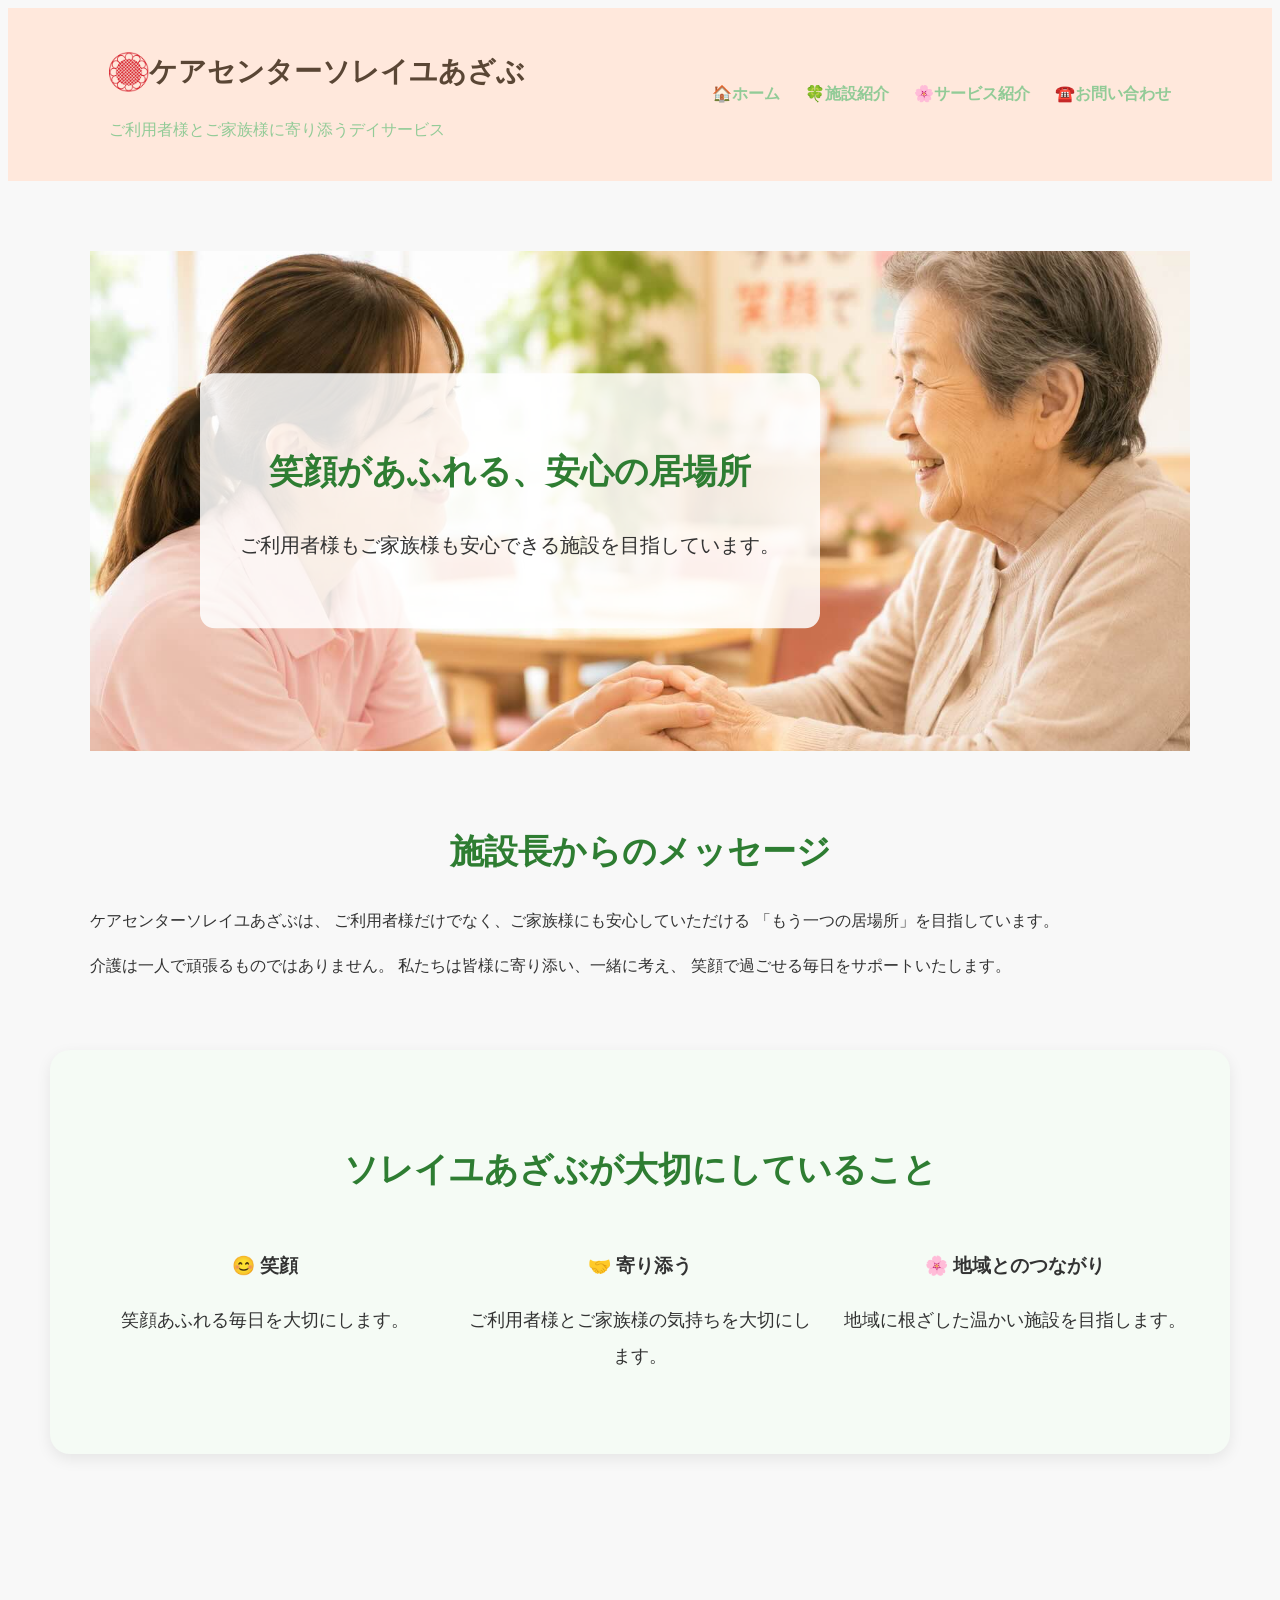
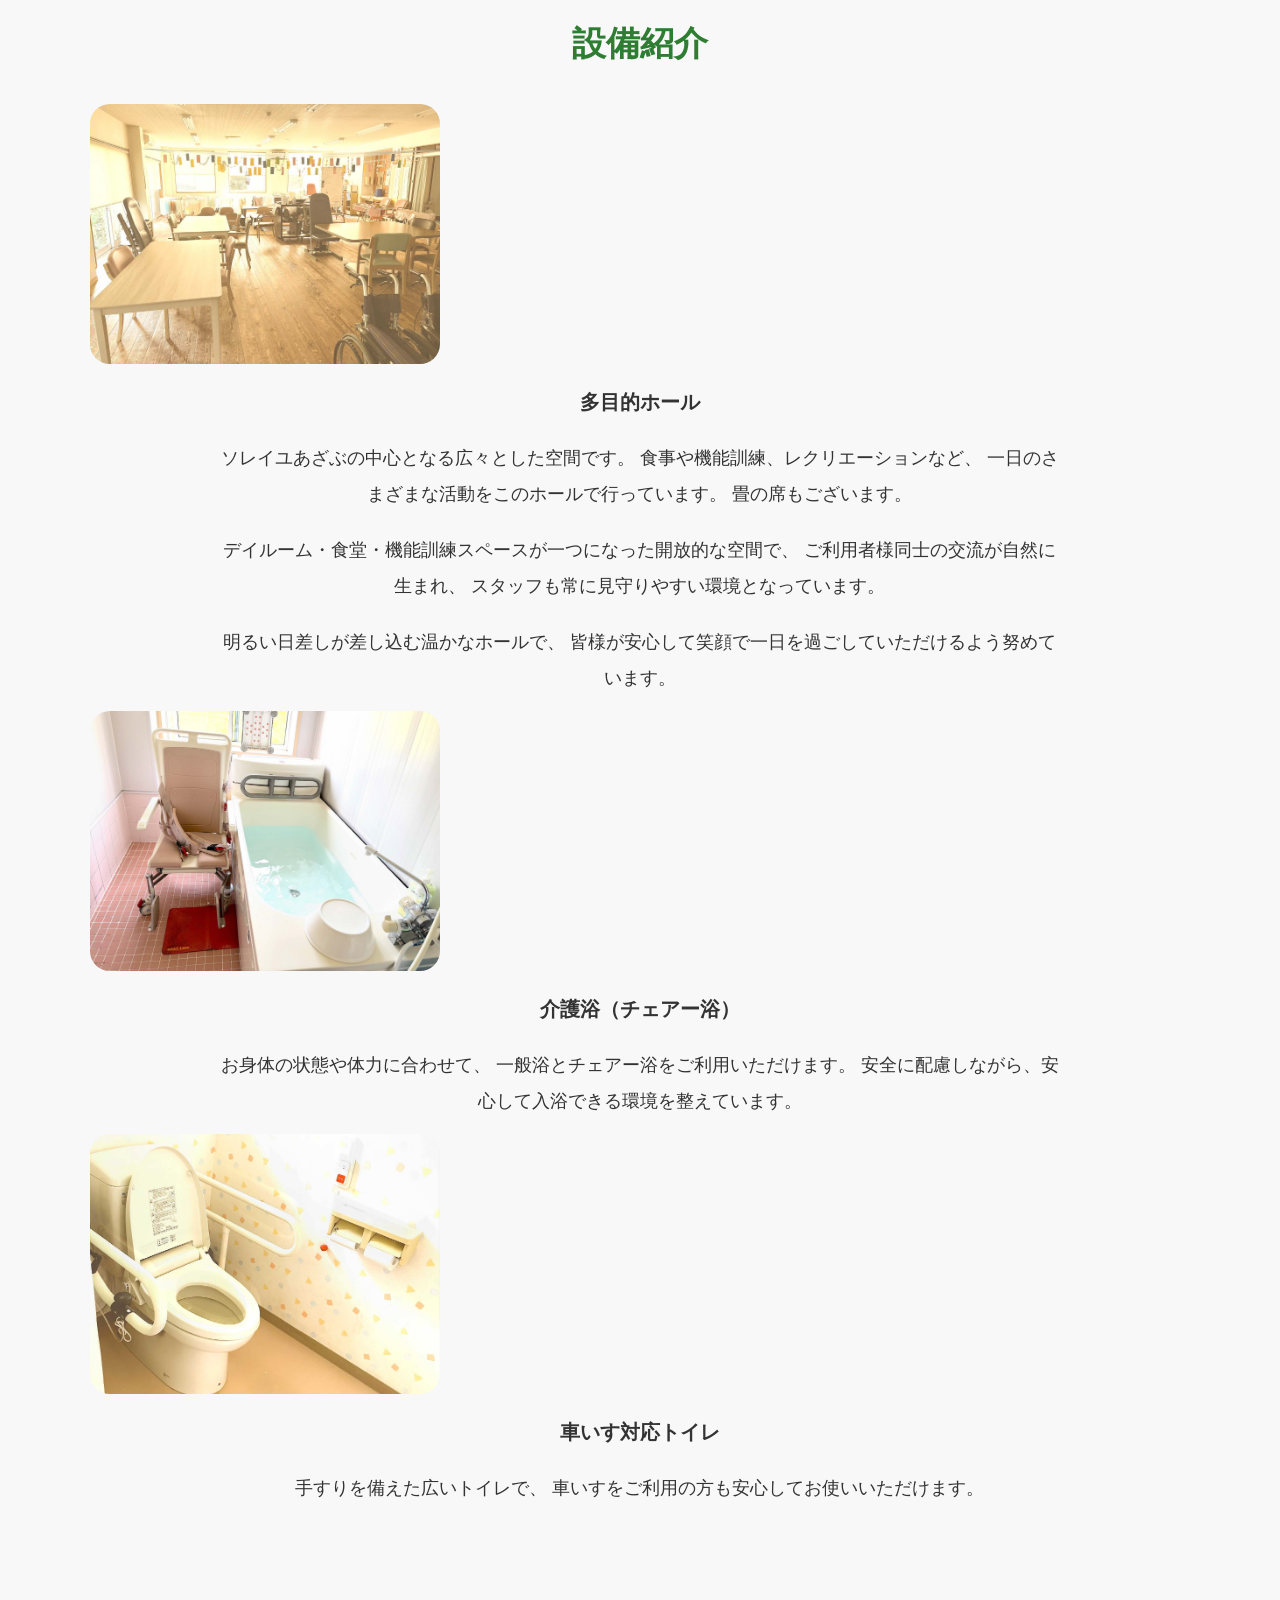
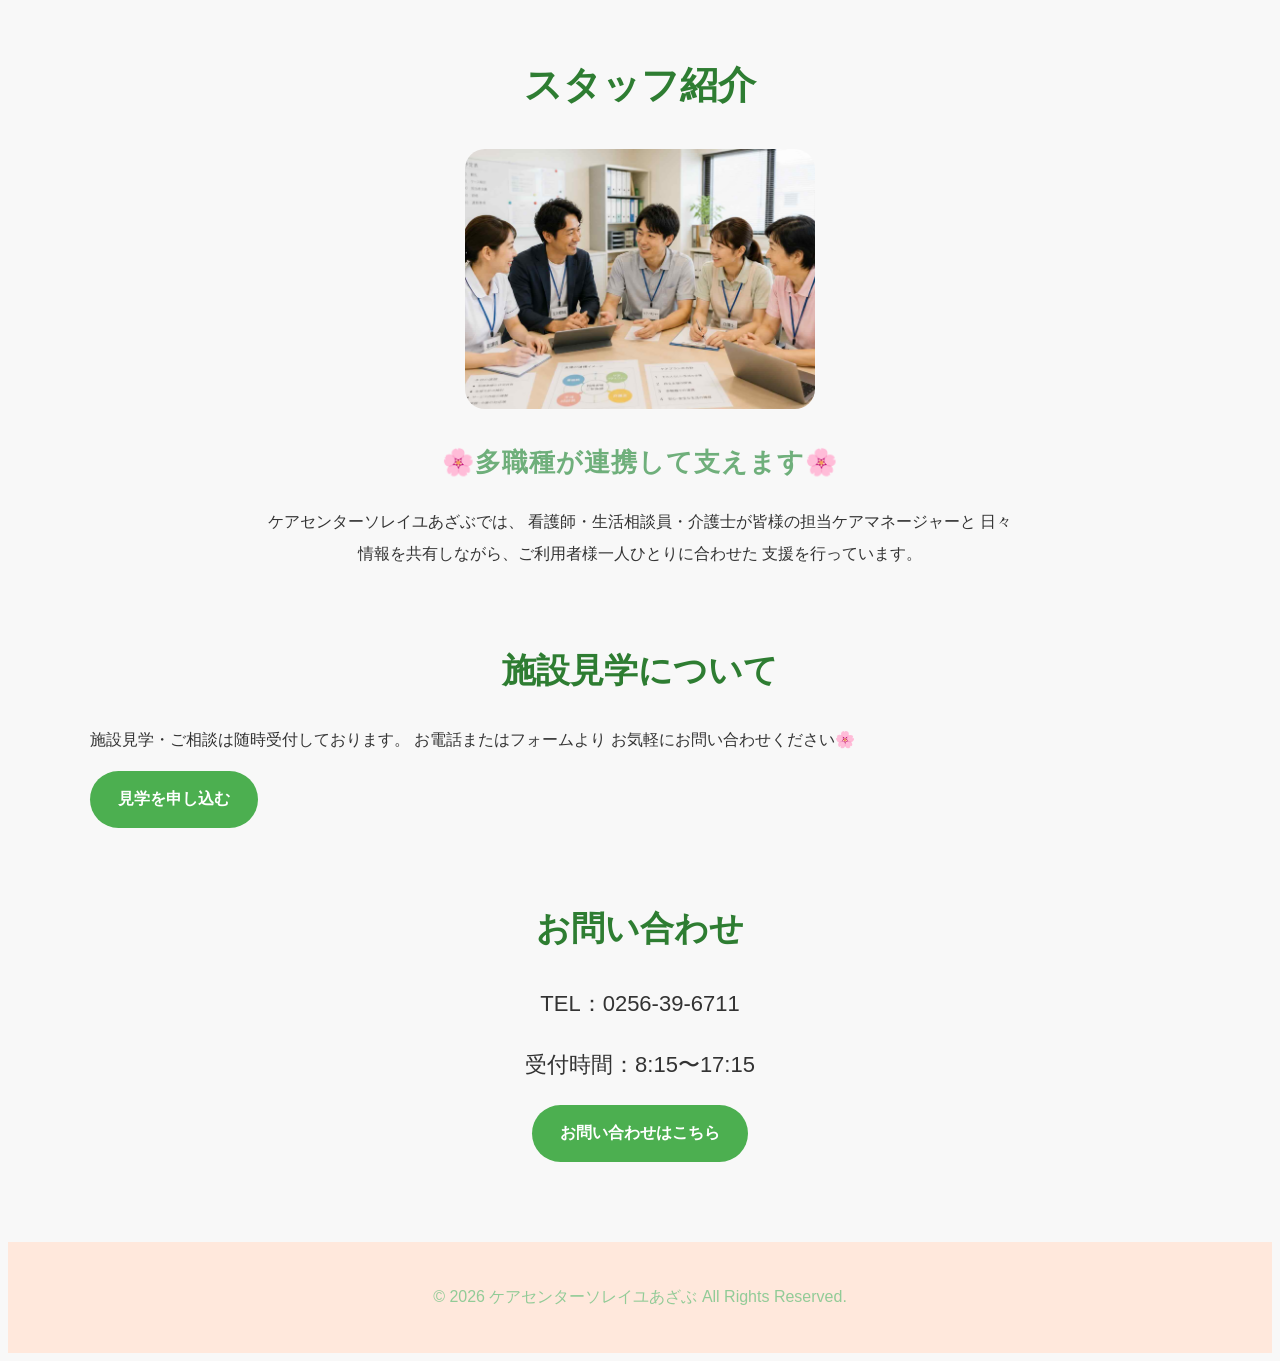
==== facility2.html @ c5ba29e1 "Add files via upload" ====
<!DOCTYPE html>
<html lang="ja">
<head>
    <meta charset="UTF-8">
    <meta name="viewport" content="width=device-width, initial-scale=1.0">
    <title>施設紹介 | ケアセンターソレイユあざぶ</title>

    <link rel="stylesheet" href="css/style.css">
</head>

<body>

<!-- ===================================
ヘッダー
=================================== -->

<header>

    <div class="logo">
        <h1 style="display: flex; align-items: center; font-family: 'Hiragino Maru Gothic ProN', 'Yu Gothic', sans-serif; color:#5A4635;">
          <img src="images/log2.png"alt="会社ロゴ"width="40"height"40">ケアセンターソレイユあざぶ</h1>
        <p>ご利用者様とご家族様に寄り添うデイサービス</p>
    </div>

    <nav>
        <ul>
           <li><a href="index.html">🏠ホーム</a></li>
            <li><a href="facility2.html">🍀施設紹介</a></li>
            <li><a href="about.html">🌸サービス紹介</a></li>
            <li><a href="contact.html">☎️お問い合わせ</a></li>
        </ul>
    </nav>

</header>

<!-- =========================
メイン画像
========================= -->

<section class="hero">

    <img src="images/GPT1-web.jpeg" alt="施設外観">

    <div class="hero-text">
        <h2>笑顔があふれる、安心の居場所</h2>
        <p>ご利用者様もご家族様も安心できる施設を目指しています。</p>
    </div>

</section>

<!-- =========================
施設長からのメッセージ
========================= -->

<section class="message">

<h2>施設長からのメッセージ</h2>

<p>
ケアセンターソレイユあざぶは、
ご利用者様だけでなく、ご家族様にも安心していただける
「もう一つの居場所」を目指しています。
</p>

<p>
介護は一人で頑張るものではありません。
私たちは皆様に寄り添い、一緒に考え、
笑顔で過ごせる毎日をサポートいたします。
</p>

</section>

<!-- =========================
ソレイユあざぶが大切にしていること
========================= -->

<section class="concept">

<h2>ソレイユあざぶが大切にしていること</h2>

<div class="gallery-box">

<div class="card">
<h3>😊 笑顔</h3>
<p>笑顔あふれる毎日を大切にします。</p>
</div>

<div class="card">
<h3>🤝 寄り添う</h3>
<p>ご利用者様とご家族様の気持ちを大切にします。</p>
</div>

<div class="card">
<h3>🌸 地域とのつながり</h3>
<p>地域に根ざした温かい施設を目指します。</p>
</div>

</div>

</section>


<!-- =========================
設備紹介
========================= -->

<section class="facility2">

<h2>設備紹介</h2>

<div class="facility2-box">

    <img src="images/hall4-web.jpeg" alt="多目的ホール">

    <div class="facility2-text">

        <h3>多目的ホール</h3>

        <p>
            ソレイユあざぶの中心となる広々とした空間です。
            食事や機能訓練、レクリエーションなど、
            一日のさまざまな活動をこのホールで行っています。
           畳の席もございます。
        </p>

        <p>
            デイルーム・食堂・機能訓練スペースが一つになった開放的な空間で、
            ご利用者様同士の交流が自然に生まれ、
            スタッフも常に見守りやすい環境となっています。
        </p>

        <p>
            明るい日差しが差し込む温かなホールで、
            皆様が安心して笑顔で一日を過ごしていただけるよう努めています。
        </p>

    </div>

</div>

<div class="facility2-box reverse">

    <img src="images/kikai-web.jpeg" alt="チェアー浴">

    <div class="facility2-text">

        <h3>介護浴（チェアー浴）</h3>

        <p>
            お身体の状態や体力に合わせて、
            一般浴とチェアー浴をご利用いただけます。
            安全に配慮しながら、安心して入浴できる環境を整えています。
        </p>

    </div>

</div>


<div class="facility2-box">

    <img src="images/toilet2-web.jpeg" alt="車いす対応トイレ">

    <div class="facility2-text">

        <h3>車いす対応トイレ</h3>

        <p>
            手すりを備えた広いトイレで、
            車いすをご利用の方も安心してお使いいただけます。
        </p>

    </div>

</div>

</section>

<!-- =========================
スタッフ紹介
========================= -->

<section class="staff">

    <h2>スタッフ紹介</h2>

    <img src="images/GPT4-web.jpeg" alt="スタッフ紹介">

    <h3>🌸多職種が連携して支えます🌸</h3>

    <p>
        ケアセンターソレイユあざぶでは、
        看護師・生活相談員・介護士が皆様の担当ケアマネージャーと
        日々情報を共有しながら、ご利用者様一人ひとりに合わせた
        支援を行っています。
    </p>

</section>
<!-- =========================
施設見学
========================= -->

<section class="tour">

<h2>施設見学について</h2>

<p>
施設見学・ご相談は随時受付しております。
お電話またはフォームより お気軽にお問い合わせください🌸
</p>

<a href="contact.html" class="button">
見学を申し込む
</a>

</section>

<!-- =========================
お問い合わせ
========================= -->

<section class="contact">

<h2>お問い合わせ</h2>

<p>
TEL：0256-39-6711
</p>

<p>
受付時間：8:15〜17:15
</p>

<a href="contact.html" class="button">
お問い合わせはこちら
</a>

</section>

<!-- =========================
フッター
========================= -->

<footer>

<p>
© 2026 ケアセンターソレイユあざぶ All Rights Reserved.
</p>

</footer>

</body>
</html>
---- css/style.css ----
css
/* ===================================
   ケアセンターソレイユあざぶ style.css
=================================== */

/* リセット */
*{
    margin:0;
    padding:0;
    box-sizing:border-box;
}

body{
    font-family:"Hiragino Sans","Yu Gothic","Meiryo",sans-serif;
    background:#f8f8f8;
    color:#333;
    line-height:1.8;
}

/* ==========================
   ヘッダー
========================== */

header{
    background:#ffe8dc;
    color:#92cb97;
    display:flex;
    justify-content:space-between;
    align-items:center;
    padding:20px 8%;
    position:sticky;
    top:0;
    z-index:100;
}

.logo h1{
    font-size:28px;
}

nav ul{
    display:flex;
    list-style:none;
}

nav li{
    margin-left:25px;
}

nav a{
    color:#92cb97;
    text-decoration:none;
    font-weight:bold;
    transition:.3s;
}

nav a:hover{
    color:#FFE082;
}

/* ==========================
   メイン画像
========================== */

.hero{
    position:relative;
}

.hero img{
    width:100%;
    Height:500px;
    object-fit:cover;
    display:block;
}

.hero-text{
    position:absolute;
    top:50%;
    left:10%;
    transform:translateY(-50%);
    background:rgba(255,255,255,.85);
    padding:40px;
    border-radius:15px;
}

.hero-text h1{
    font-size:42px;
    color:#2E7D32;
    margin-bottom:15px;
}

.hero-text p{
    font-size:20px;
    margin-bottom:25px;
}

.hero-text p{
    font-size:20px;
    margin-bottom:25px;
}

/* ボタン */

.button{
    display:inline-block;
    background:#4CAF50;
    color:#fff;
    padding:14px 28px;
    border-radius:30px;
    text-decoration:none;
    font-weight:bold;
    transition:.3s;
}

.button:hover{
    background:#388E3C;
}
#heroImage{
    width: 100%;
    height: 500px;
    object-fit: cover;
    transition: opacity 1.5s ease;
}

/* ==========================
   共通セクション
========================== */

section{
    width:90%;
    max-width:1100px;
    margin:70px auto;
}

section h2{
    color:#2E7D32;
    font-size:34px;
    margin-bottom:25px;
    text-align:center;
}
/*==========================
私たちの想い
==========================*/

.concept{
    background:#f5fbf5;
    padding:60px 40px;
    border-radius:20px;
    text-align:center;
    box-shadow:0 5px 15px rgba(0,0,0,0.08);
}

.concept h2{
    color:#2E7D32;
    margin-bottom:30px;
}

.concept p{
    max-width:800px;
    margin:20px auto;
    font-size:18px;
    line-height:2;
}
/*==========================
施設紹介
==========================*/

.facility2{
    text-align:center;
    padding:60px 40px;
}

.facility2 h2{
    color:#2E7D32;
    margin-bottom:30px;
}

.facility2 p{
    max-width:850px;
    margin:20px auto;
    font-size:18px;
    line-height:2;
}

/* ==========================
   ギャラリー
========================== */

.gallery-box{
    display:grid;
    grid-template-columns:repeat(3,1fr);
    gap:25px;
}

.gallery-box img{
    width:100%;
    height:250px;
    object-fit:cover;
    border-radius:15px;
    box-shadow:0 5px 15px rgba(0,0,0,.15);
}

/* ==========================
   一日の流れ
========================== */

.schedule ul{
    list-style:none;
    max-width:700px;
    margin:auto;
}

.schedule li{
    background:#fff;
    padding:18px 25px;
    margin-bottom:15px;
    border-left:8px solid #4CAF50;
    border-radius:8px;
    box-shadow:0 3px 8px rgba(0,0,0,.08);
}

/* ==========================
   アクセス
========================== */

.map{
    background:#ddd;
    height:350px;
    display:flex;
    justify-content:center;
    align-items:center;
    border-radius:15px;
    font-size:26px;
    margin-bottom:20px;
}

.access p{
    text-align:center;
}

/* ==========================
   お問い合わせ
========================== */

.contact{
    text-align:center;
}

.contact p{
    font-size:22px;
    margin-bottom:20px;
}



//*==========================
設備紹介
==========================*/



.facility2-box{
    display:flex;
    align-items:center;
    gap:50px;
    margin:60px 0;
    background:#fff;
    padding:30px;
    border-radius:20px;
    box-shadow:0 5px 15px rgba(0,0,0,.1);
}


.facility2-box.reverse{
    flex-direction:row-reverse;
}

.facility2-text{
    flex:1;
}
.facility2-box img{
    width:350px;
    height:260px;
    object-fit:cover;
    border-radius:20px;
    flex-shrink:0;
    display:block;
}


.facility2-text{
    flex:1;
}

.facility2-text h3{
    color:#333;
    margin-bottom:20px;
    font-size:20px;
}

.facility2-text p{
    margin-bottom:15px;
    line-height:2;
    font-size:18px;
}

.car-img{
    width:350px !important;
    height:auto !important;
    max-height:260px;
    object-fit:contain;
    border-radius:20px;
    background:#fff;
}

.facility2-box.reverse{
    flex-direction:row-reverse;
}

/* ==========================
   フッター
========================== */

footer{
    Background:#ffe8dc;
    color:#92cb97;
    text-align:center;
    padding:25px;
    margin-top:80px;
}
.service-content img{
    width:100px;
    height:auto;
    display:block;
    margin:0 auto 20px;
}
/* ==========================
施設内のご紹介
========================== */

.facility2-space{
    text-align:center;
    max-width:900px;
    margin:70px auto;
}

.facility2-space img{
    width:80%;
    max-width:700px;
    height:auto;
    display:block;
    margin:30px auto;
    object-fit:cover;
    border-radius:25px;
    box-shadow:0 8px 20px rgba(0,0,0,.15);
}

.facility2-space h3{
    margin-top:20px;
    color:#2E7D32;
}

.facility2-space p{
    max-width:750px;
    margin:15px auto;
    line-height:2;
}
/* ==========================
スタッフ紹介
========================== */

.staff{
    text-align:center;
    max-width:900px;
    margin:70px auto;
}

.staff img{
    width:350px;
    height:260px;
    object-fit:cover;
    border-radius:20px;
    display:block;
    margin:30px auto;
}

.staff h2{
    font-size:38px;
    color:#2E7D32;
    font-family:"Hiragino Maru Gothic ProN","Yu Gothic","Meiryo",sans-serif;
    font-weight:bold;
    margin-bottom:30px;
}

.staff h3{
    font-size:26px;
    color:#6FAF7B;       /* やわらかい緑色 */
    font-family:"Hiragino Maru Gothic ProN","Yu Gothic","Meiryo",sans-serif;
    font-weight:600;
    margin:20px 0;
    letter-spacing:1px;
}

.staff p{
    max-width:750px;
    margin:15px auto;
    line-height:2;
}

//*==========================
サービス紹介
==========================*/

.about{
    text-align:center;
    padding:60px 40px;
}

.about h2{
    color:#2E7D32;
    margin-bottom:30px;
}

.about p{
    max-width:850px;
    margin:20px auto;
    font-size:18px;
    line-height:2;
}

.about-box{
    width:100%;
    max-width:1000px;
    margin:60px auto;
    background:#fff;
    padding:40px;
    border-radius:20px;
    box-shadow:0 5px 15px rgba(0,0,0,.1);
    text-align:center;
}

.about-box.reverse{
    flex-direction:row-reverse;
}

.about-text{
    flex:1;
}
.about-box img{
    width:350px;
    height:260px;
    object-fit:cover;
    border-radius:20px;
    flex-shrink:0;
    display:block;
}


.about-text{
    flex:1;
}

.about-text h3{
    color:#333;
    margin-bottom:20px;
    font-size:20px;
}

.about-text p{
    margin-bottom:15px;
    line-height:2;
    font-size:18px;
}


.about-box.reverse{
    flex-direction:row-reverse;
}
.image-row{
    display:flex;
    justify-content:center;
    align-items:center;
    gap:20px;
    flex-wrap:wrap;
    margin:25px 0;
}

.image-row img{
    width:280px;
    height:220px;
    object-fit:cover;
    border-radius:15px;
}
/* ==========================
サービス紹介
========================== */

.about-box{
    background:#fff;
    margin:60px auto;
    padding:40px;
    border-radius:20px;
    box-shadow:0 5px 15px rgba(0,0,0,.1);
}

.about-text,
.about-card{
    text-align:center;
}

.about-text img,
.about-card img{
    width:30%;
    max-width:280px;
    height:220px;
    object-fit:cover;
    border-radius:15px;
    margin:10px;
    display:inline-block;
}

/* ==========================
   スマホ対応
========================== */

@media (max-width:768px){

header{
    flex-direction:column;
}

nav ul{
    flex-direction:column;
    text-align:center;
    margin-top:15px;
}

nav li{
    margin:10px 0;
}

.hero img{
    height:300px;
}

.hero-text{
    position:static;
    transform:none;
    margin:20px;
}

.hero-text h2{
    font-size:28px;
}

.hero-text p{
    font-size:16px;
}

.gallery-box{
    grid-template-columns:1fr;
}

section h2{
    font-size:28px;
}


.facility2-box{
    flex-direction:column;
    text-align:center;
}

.facility2-box:nth-child(even){
    flex-direction:column;
}

.facility2-box img{
    width:100%;
    max-width:400px;
}
}
/* ==========================
お問い合わせページ
========================== */

.contact-page{
    max-width:800px;
    margin:80px auto;
    text-align:center;
}

.contact-page h2{
    color:#2E7D32;
    font-size:36px;
    margin-bottom:30px;
}

.contact-page p{
    font-size:18px;
    line-height:2;
}

.tel-box{
    background:#fff;
    margin:40px auto;
    padding:40px;
    border-radius:20px;
    box-shadow:0 5px 15px rgba(0,0,0,.1);
}

.tel-box h3{
    color:#5A4635;
    font-size:28px;
    margin-bottom:20px;
}

.tel-number{
    font-size:42px;
    font-weight:bold;
    color:#2E7D32;
    margin:20px 0;
}

img {
    user-select: none;
    -webkit-user-drag: none;
}
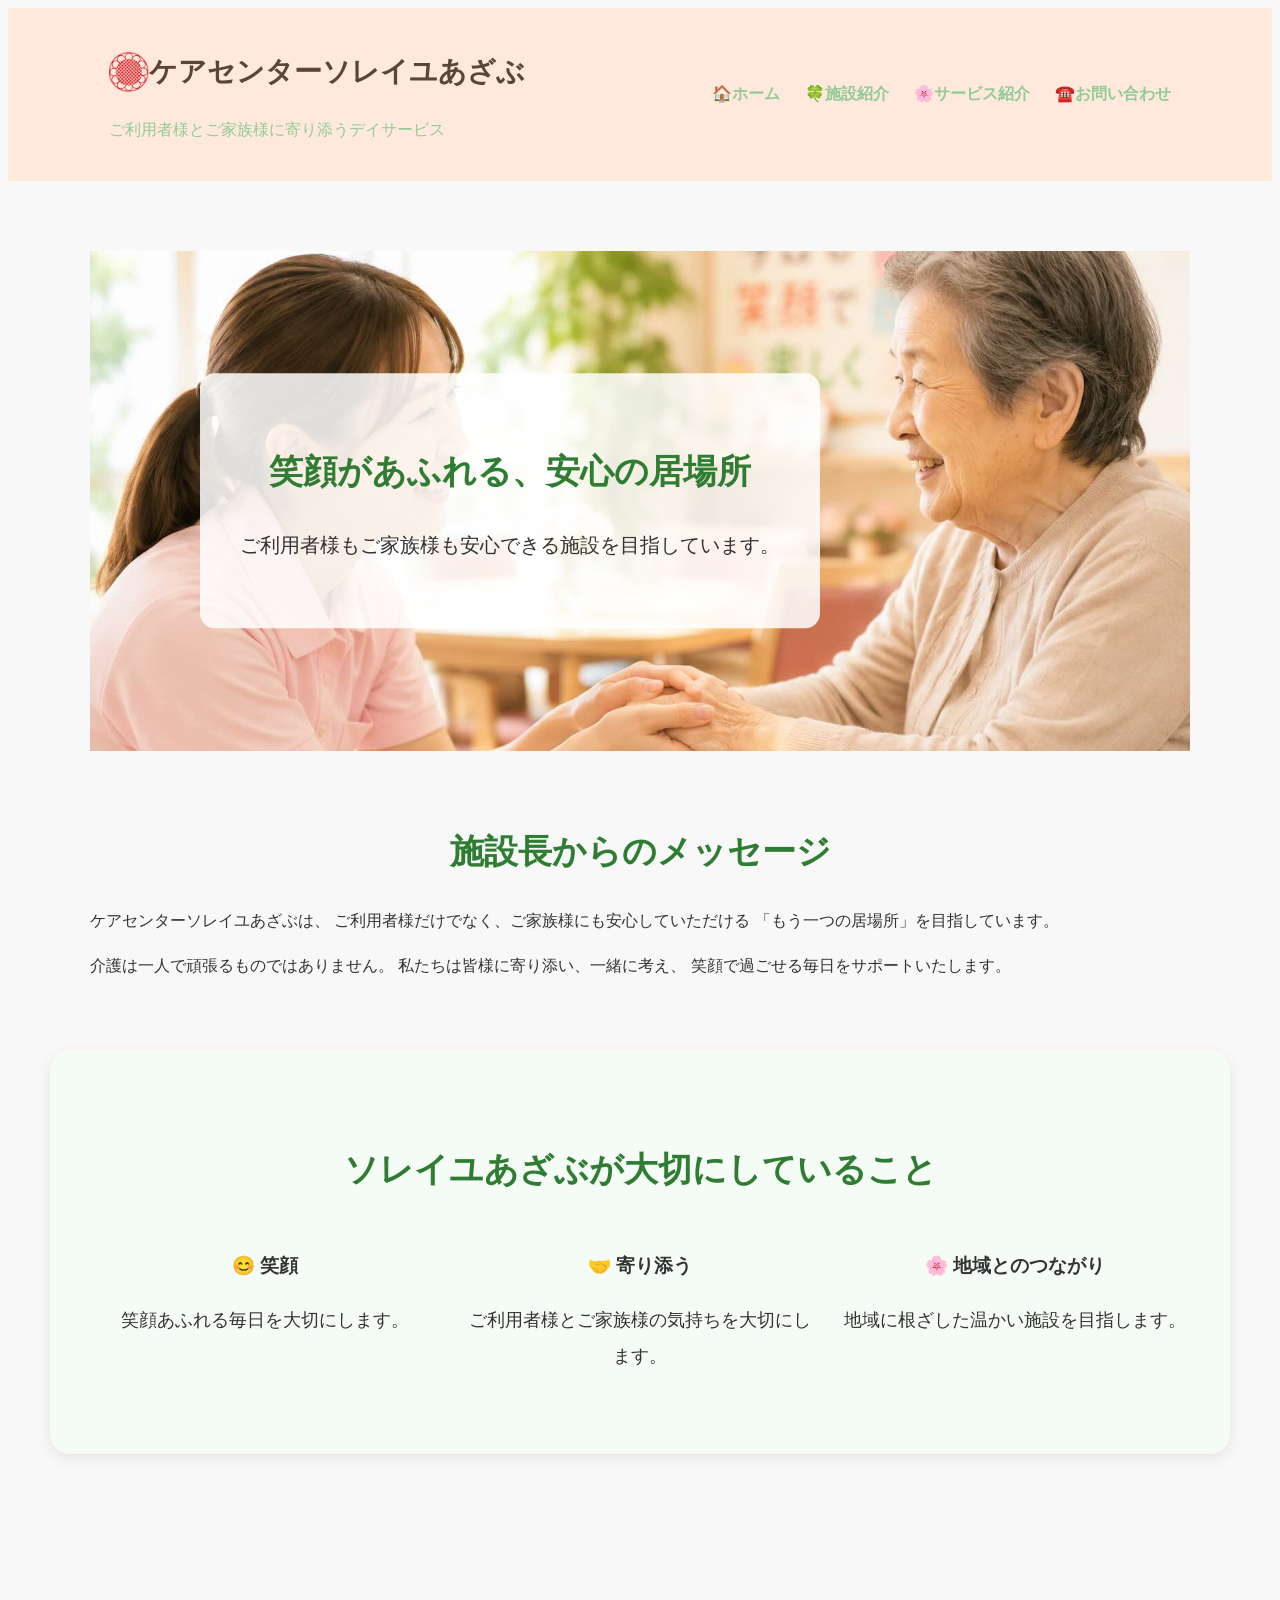
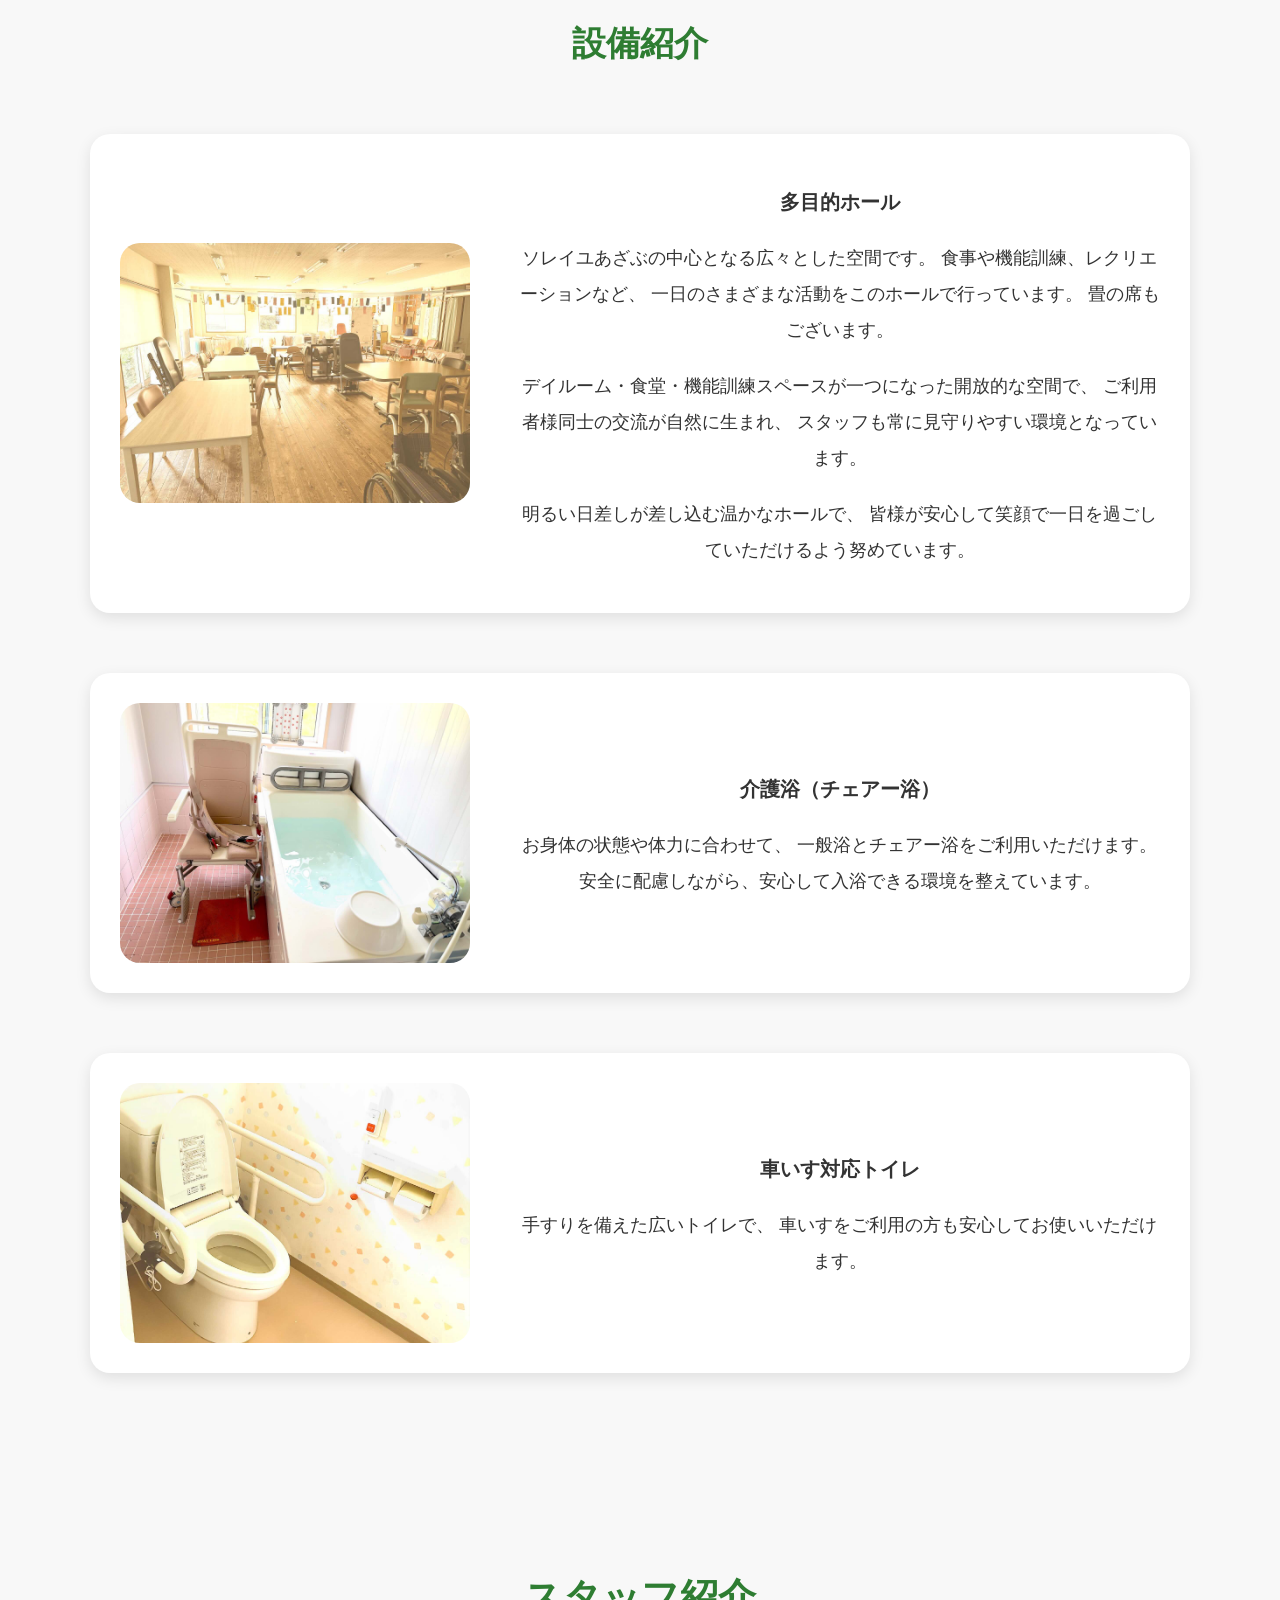
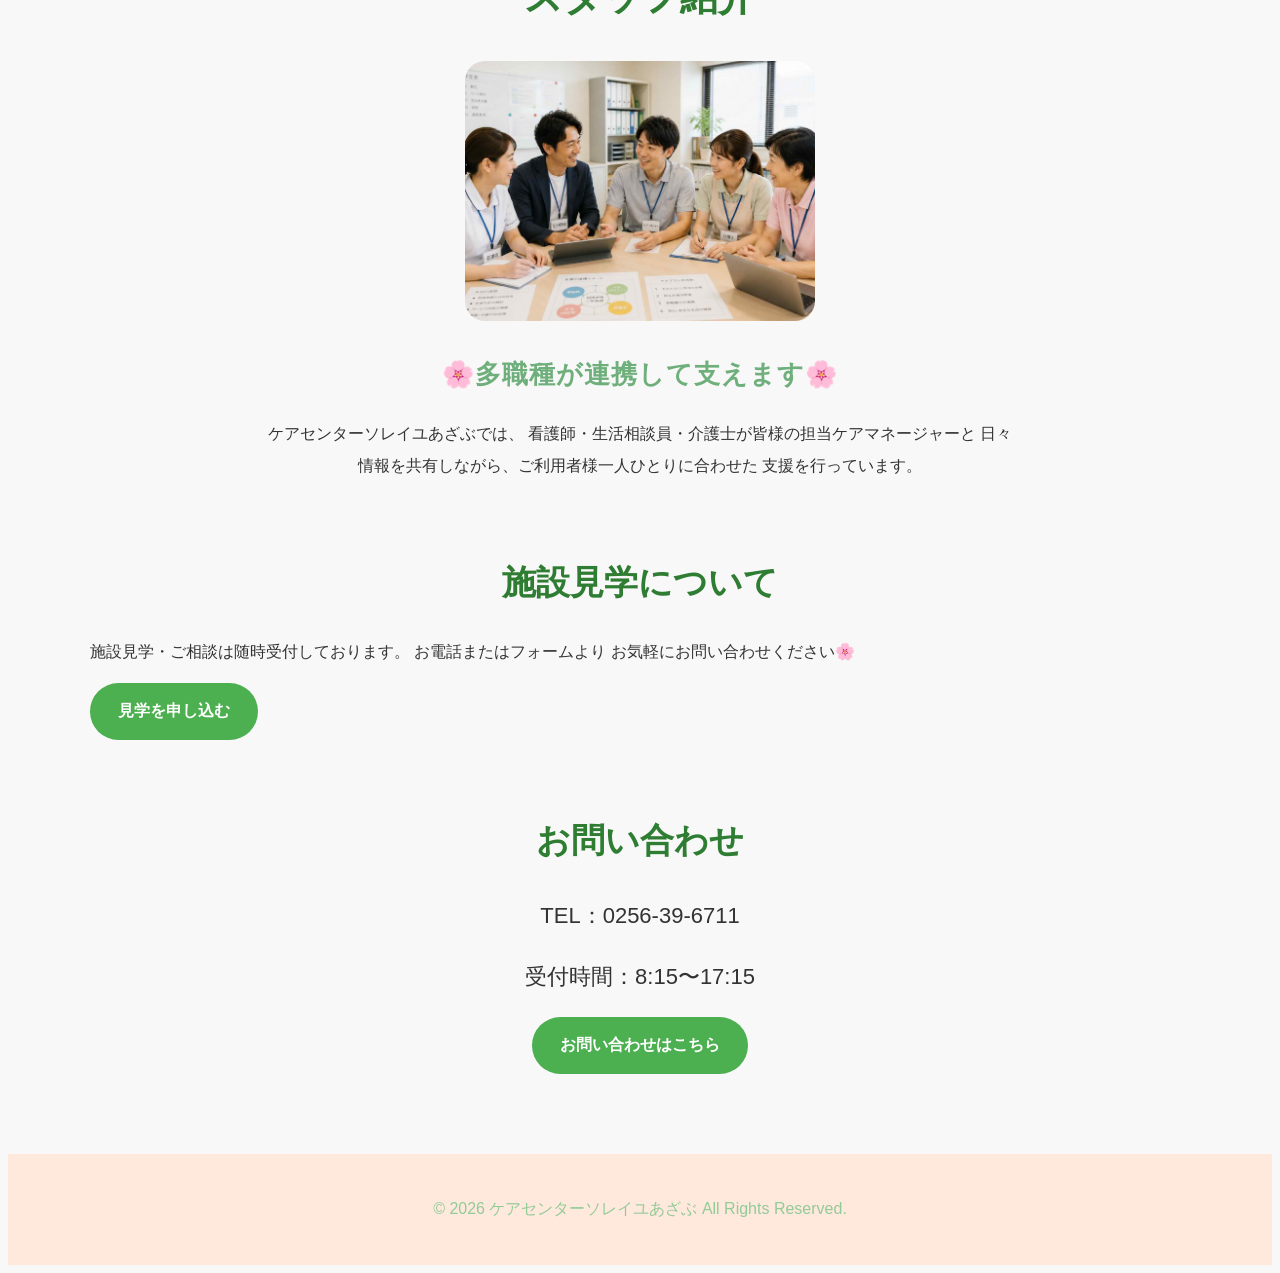
==== commit 7d9c9010: "Update facility2.html" ====
--- a/facility2.html
+++ b/facility2.html
@@ -138,7 +138,7 @@
 
 </div>
 
-<div class="facility2-box reverse">
+<div class="facility2-box">
 
     <img src="images/kikai-web.jpeg" alt="チェアー浴">
 
@@ -250,4 +250,4 @@
 </footer>
 
 </body>
-</html>+</html>
--- a/css/style.css
+++ b/css/style.css
@@ -28,7 +28,7 @@
     justify-content:space-between;
     align-items:center;
     padding:20px 8%;
-    position:sticky;
+    position:static;
     top:0;
     z-index:100;
 }
@@ -67,7 +67,7 @@
 
 .hero img{
     width:100%;
-    Height:500px;
+    height:500px;
     object-fit:cover;
     display:block;
 }
@@ -252,7 +252,7 @@
 
 
 
-//*==========================
+/*==========================
 設備紹介
 ==========================*/
 
@@ -406,7 +406,7 @@
     line-height:2;
 }
 
-//*==========================
+/*==========================
 サービス紹介
 ==========================*/
 
@@ -525,7 +525,12 @@
 @media (max-width:768px){
 
 header{
-    flex-direction:column;
+   flex-direction:column;
+   padding:15px;
+}
+
+.logo{
+    text-align:center;
 }
 
 nav ul{
@@ -538,46 +543,116 @@
     margin:10px 0;
 }
 
+/* メイン画像 */
+.hero{
+    position:relative;
+}
+
 .hero img{
+    width:100%;
     height:300px;
+    object-fit:cover;
 }
 
 .hero-text{
-    position:static;
-    transform:none;
-    margin:20px;
+    position:absolute;
+    top:50%;
+    left:5%;
+    transform:translateY(-50%);
+    width:90%;
+    max-width:320px;
+    background:rgba(255,255,255,0.8);
+    padding:20px;
+    border-radius:15px;
 }
 
 .hero-text h2{
-    font-size:28px;
+    font-size:22px;
+    margin-bottom:10px;
 }
 
 .hero-text p{
-    font-size:16px;
-}
-
+    font-size:14px;
+    margin-bottom:15px;
+}
+
+.button{
+    padding:10px 18px;
+    font-size:15px;
+}
+
+/* ギャラリー */
 .gallery-box{
     grid-template-columns:1fr;
 }
 
+/* 見出し */
 section h2{
     font-size:28px;
 }
 
-
-.facility2-box{
-    flex-direction:column;
-    text-align:center;
-}
-
-.facility2-box:nth-child(even){
-    flex-direction:column;
-}
-
-.facility2-box img{
+/* 設備紹介（スマホ） */
+.facility2-box,
+.facility2-box.reverse{
+    display:flex;
+    flex-direction:column !important;
+    align-items:center;
+    text-align:center;
+    gap:20px;
+}
+
+.facility2-box img,
+.facility2-box.reverse img{
     width:100%;
     max-width:400px;
-}
+    height:auto;
+}
+
+.facility2-text{
+    width:100%;
+}
+
+.facility2-text h3{
+    margin-top:10px;
+    margin-bottom:15px;
+    text-align:center;
+}
+
+.facility2-text p{
+    text-align:left;
+    line-height:2;
+    font-size:16px;
+}
+
+
+/* スタッフ写真 */
+.staff img{
+    width:100%;
+    max-width:350px;
+    height:auto;
+}
+
+/* サービス紹介画像 */
+.about-text img,
+.about-card img{
+    width:90%;
+    max-width:300px;
+    height:auto;
+}
+
+/* Googleマップ */
+iframe{
+    width:100%;
+    height:300px;
+}
+
+/* フッター */
+footer{
+    position:static;
+    width:100%;
+    margin-top:50px;
+}
+
 }
 /* ==========================
 お問い合わせページ
@@ -624,4 +699,4 @@
 img {
     user-select: none;
     -webkit-user-drag: none;
-}+}
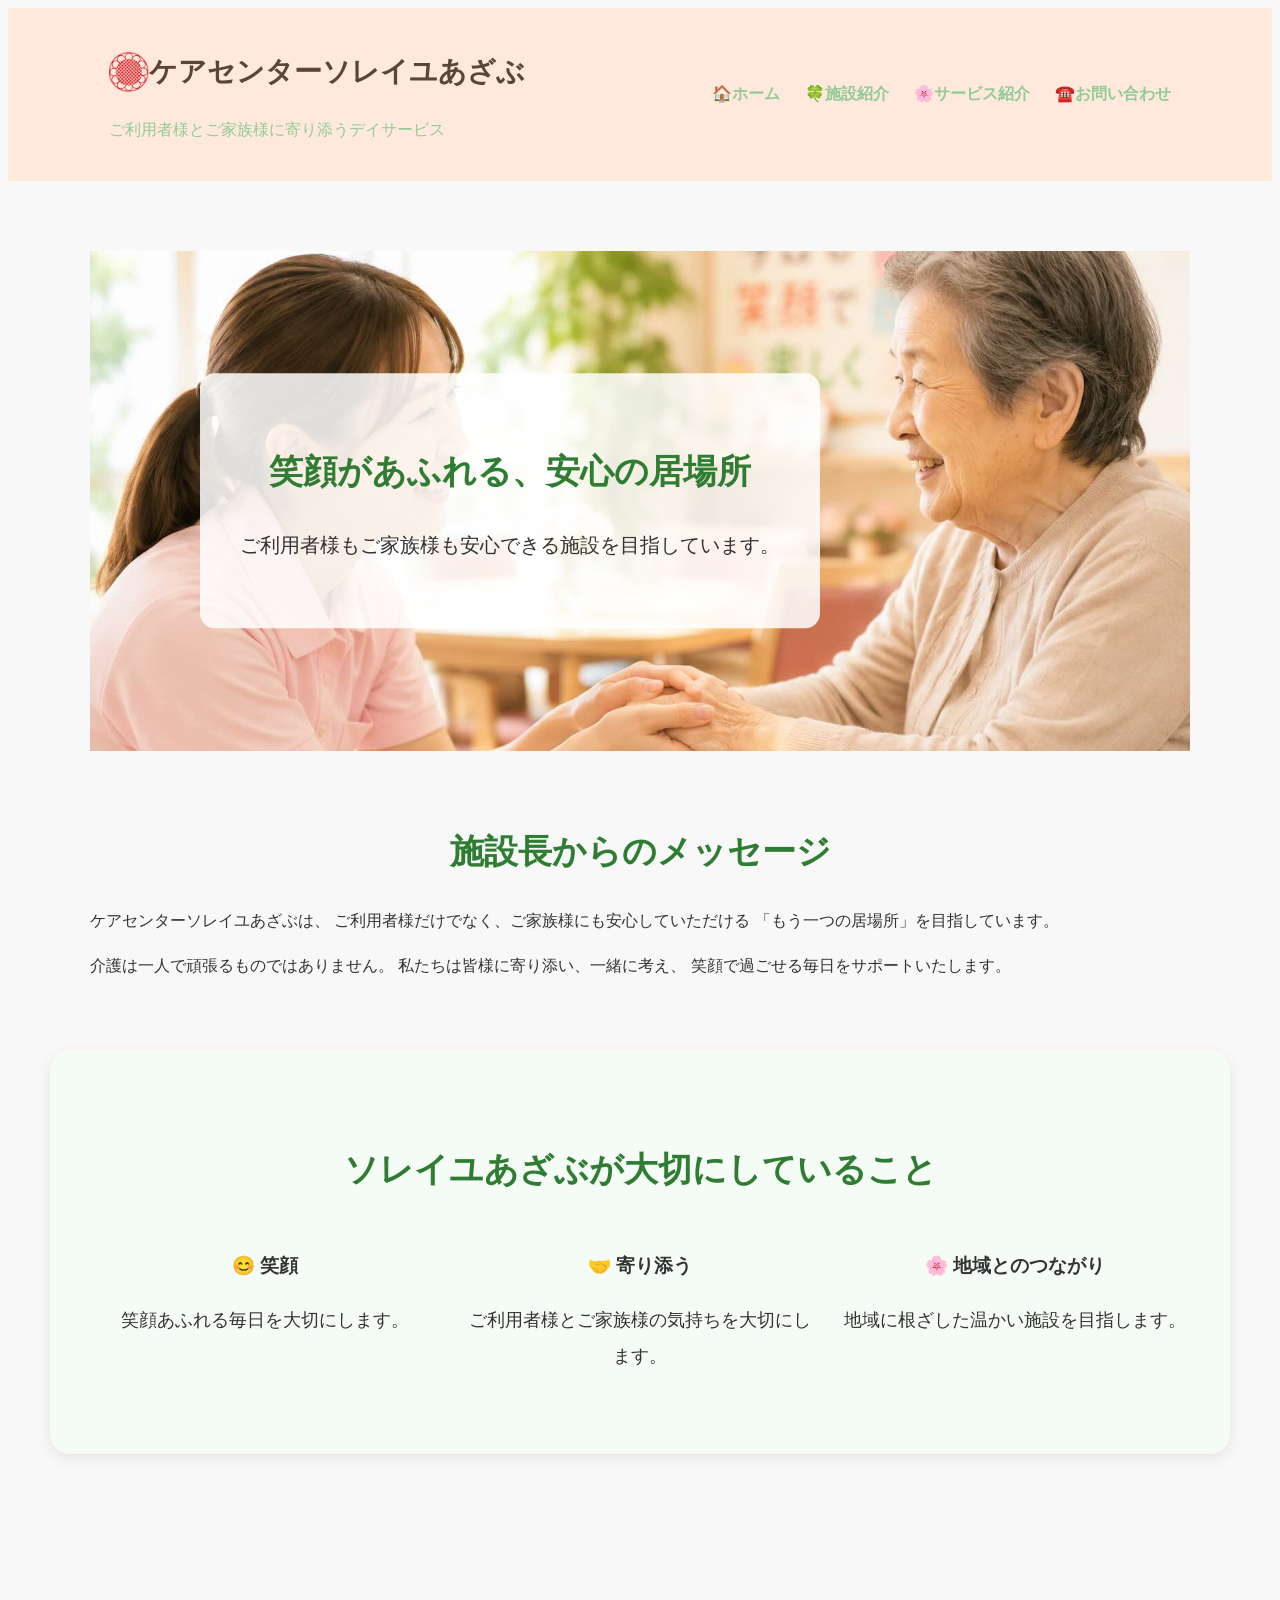
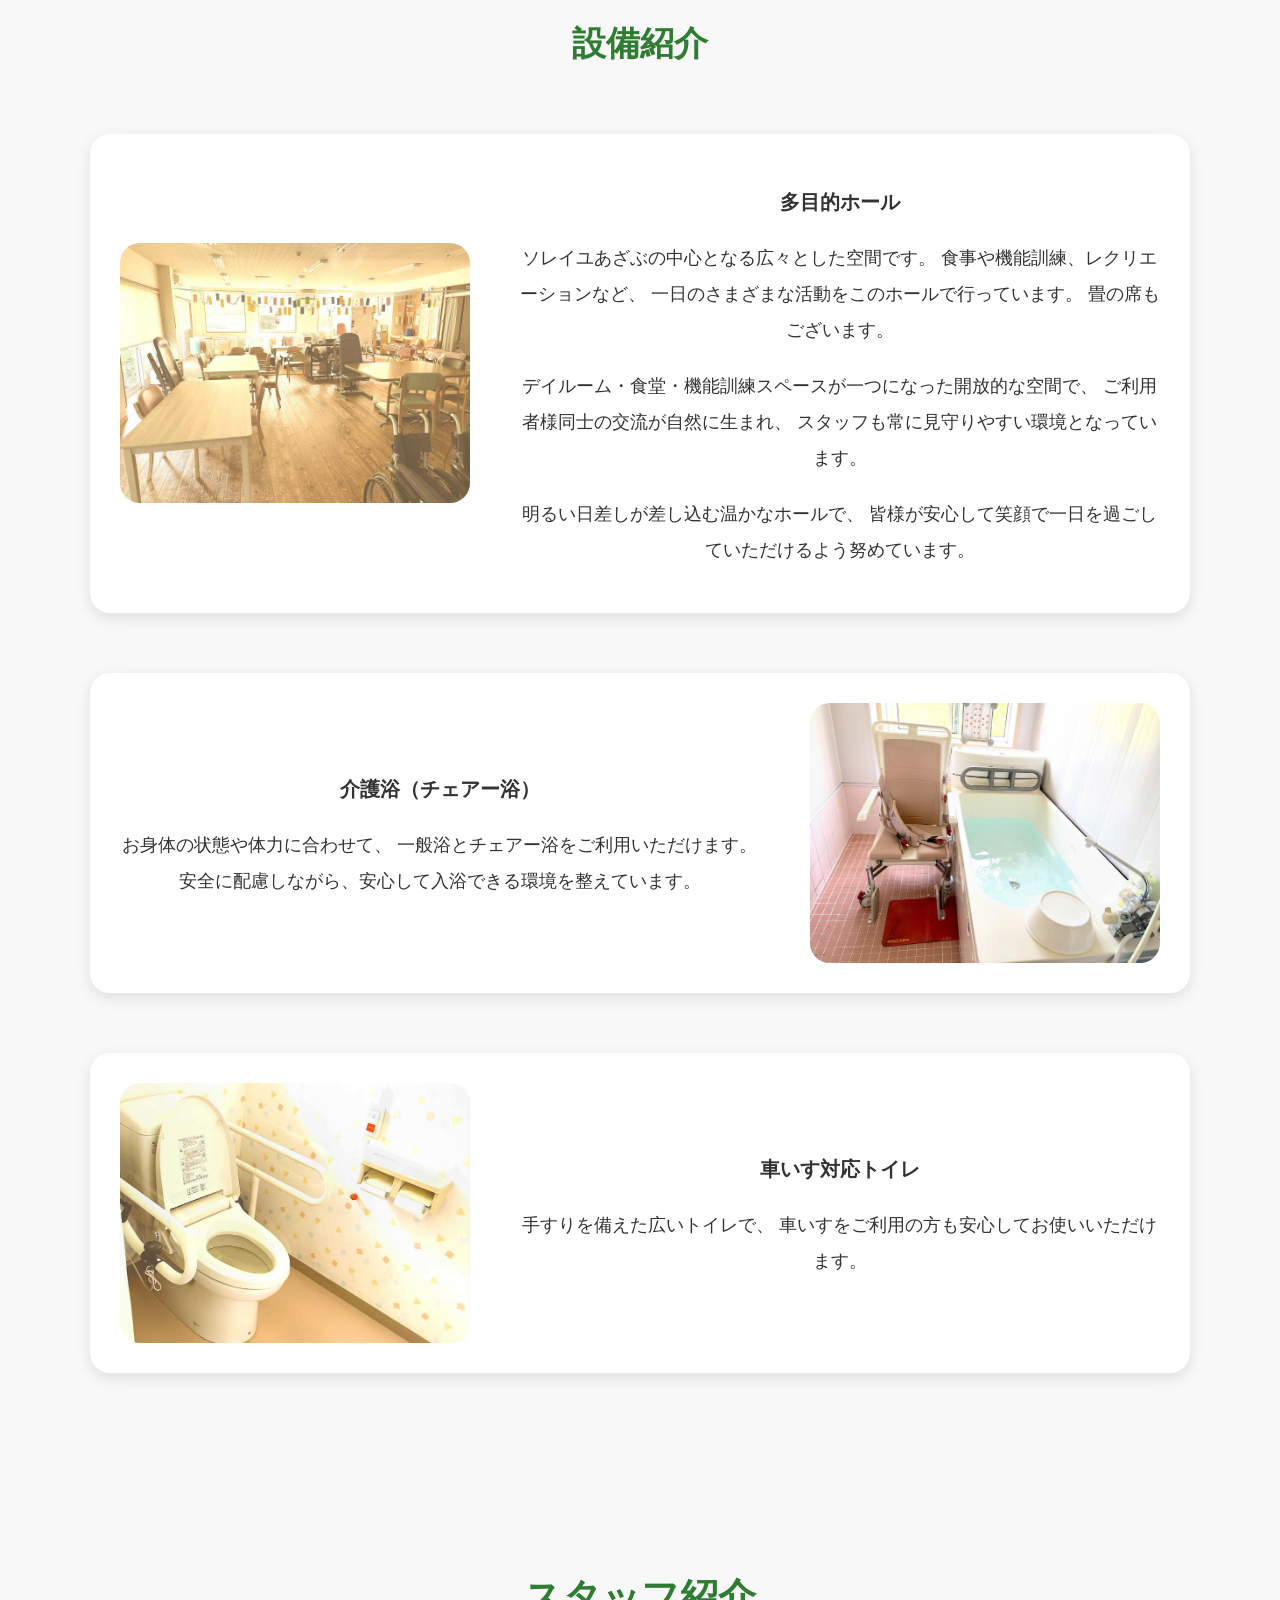
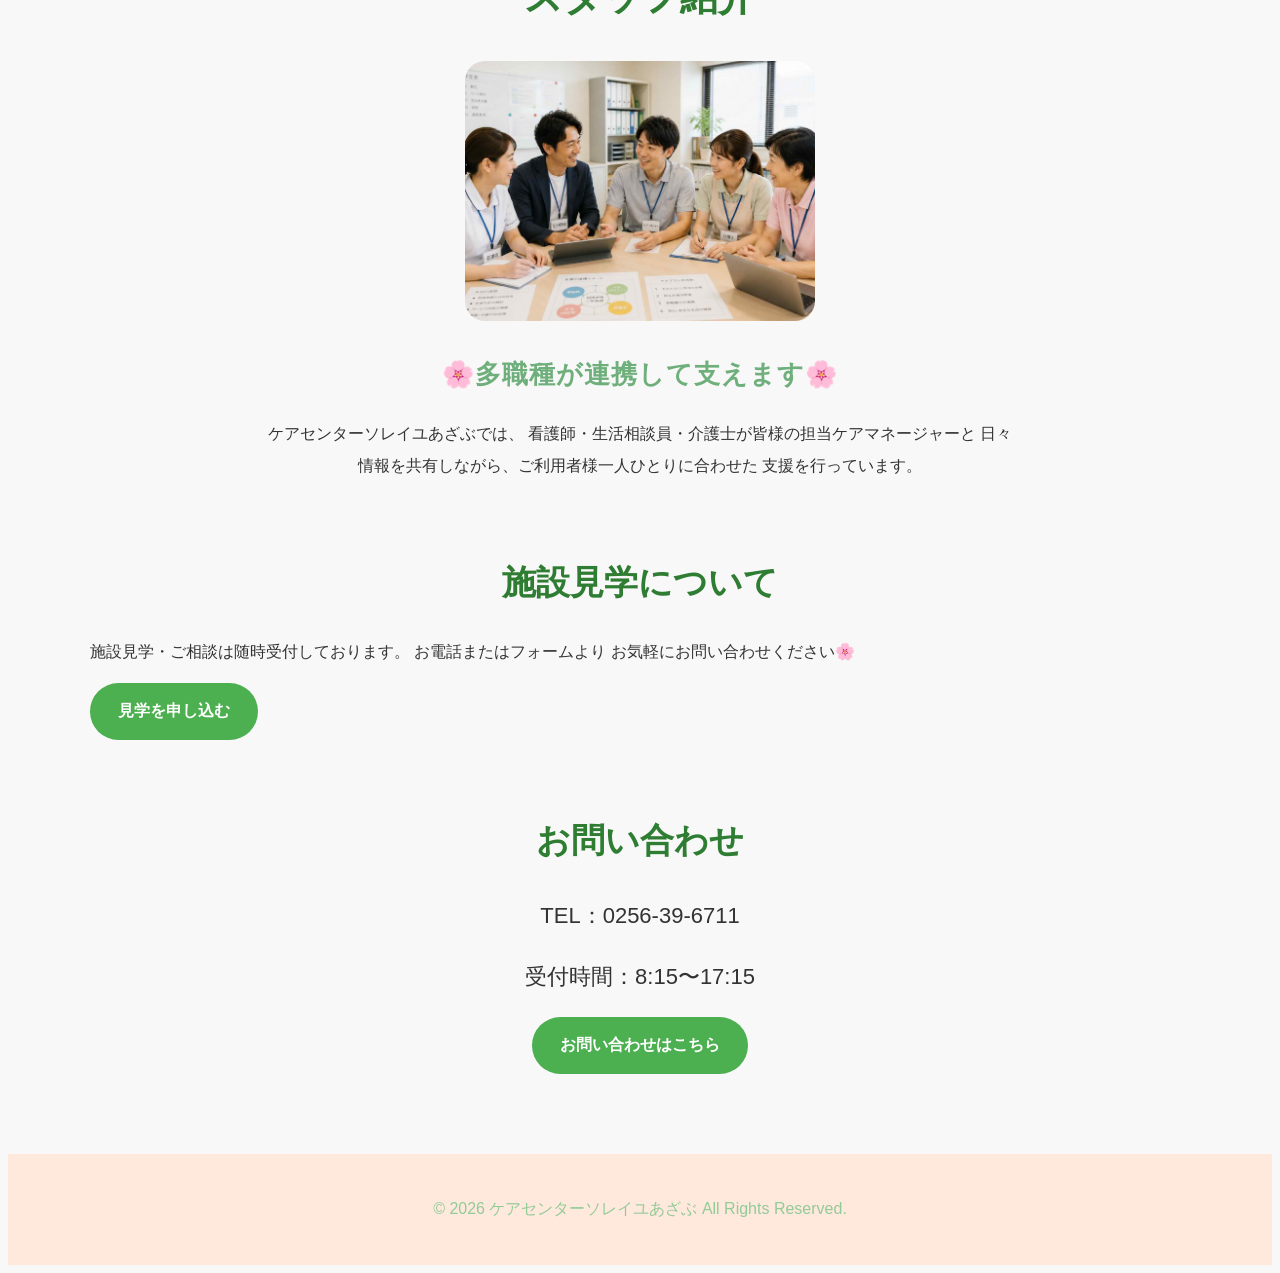
==== commit ff0471ba: "Update facility2.html" ====
--- a/facility2.html
+++ b/facility2.html
@@ -138,7 +138,7 @@
 
 </div>
 
-<div class="facility2-box">
+<div class="facility2-box reverse">
 
     <img src="images/kikai-web.jpeg" alt="チェアー浴">
 
